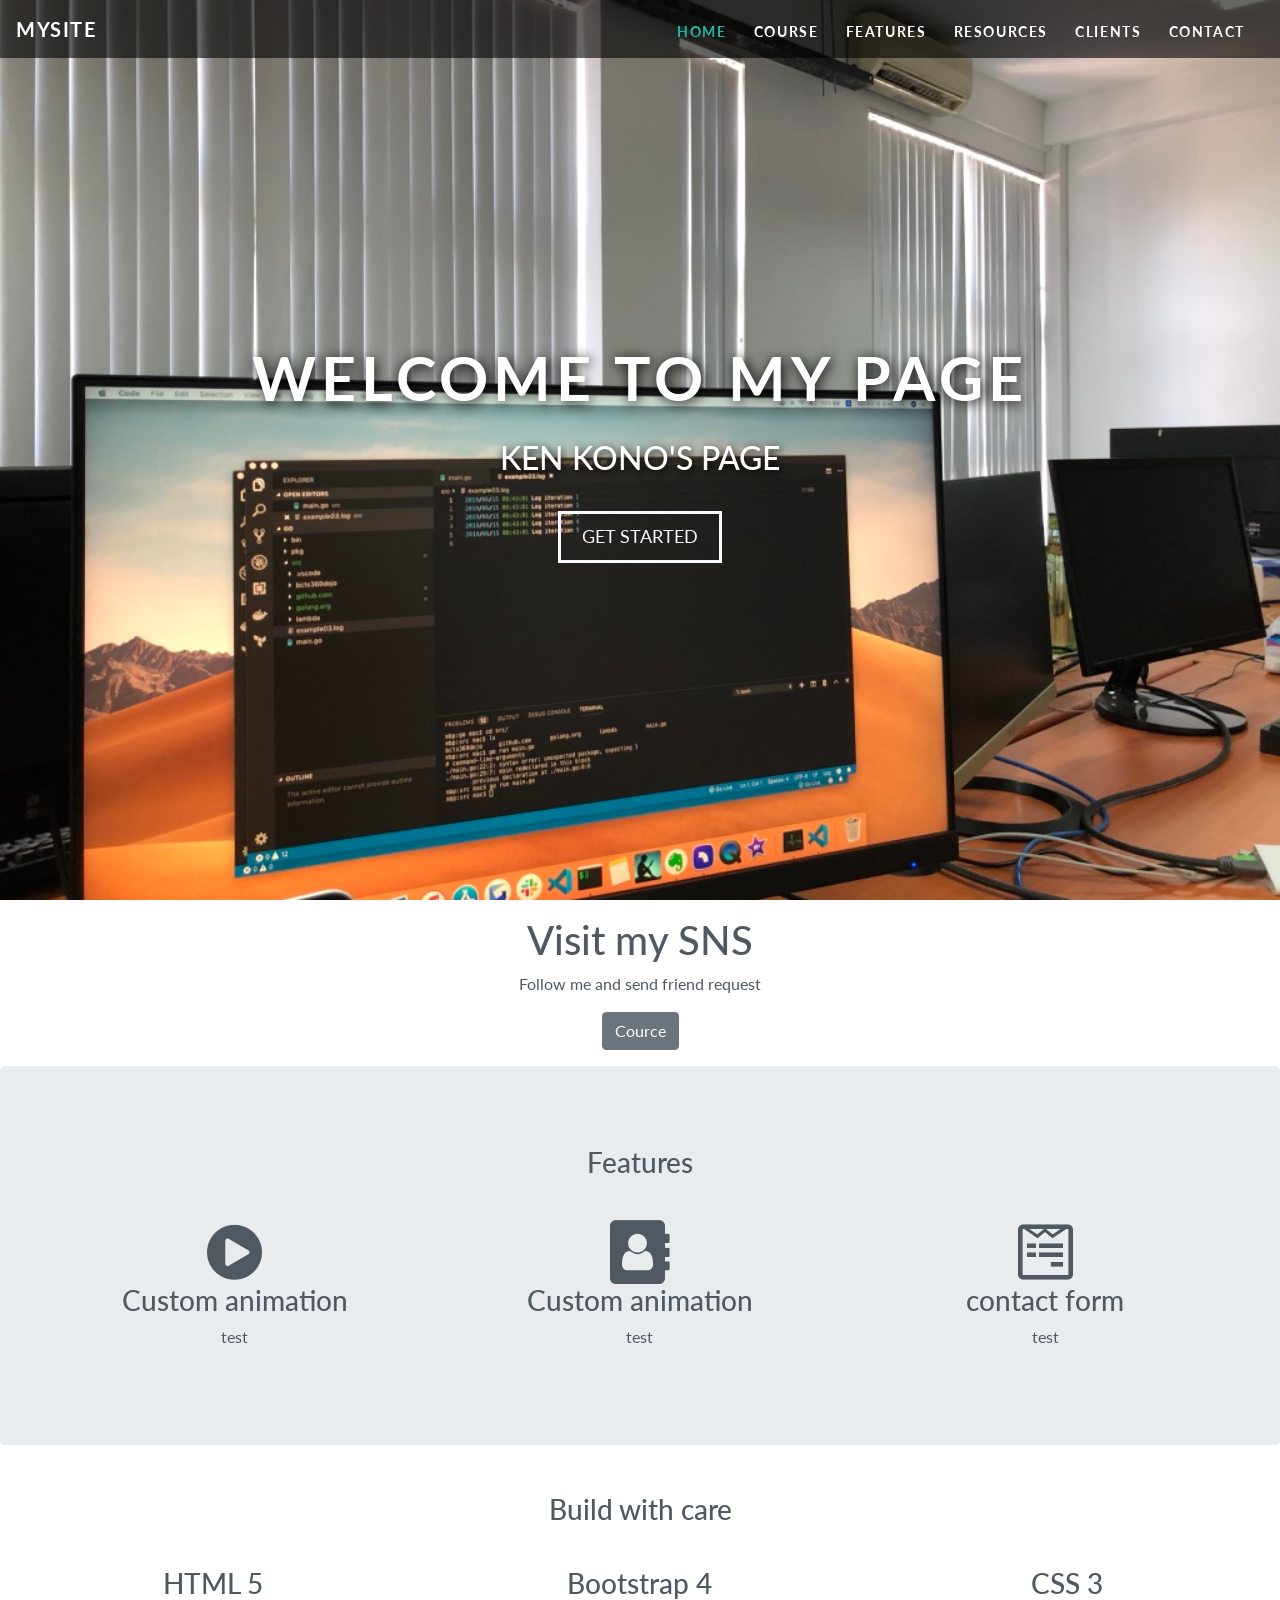
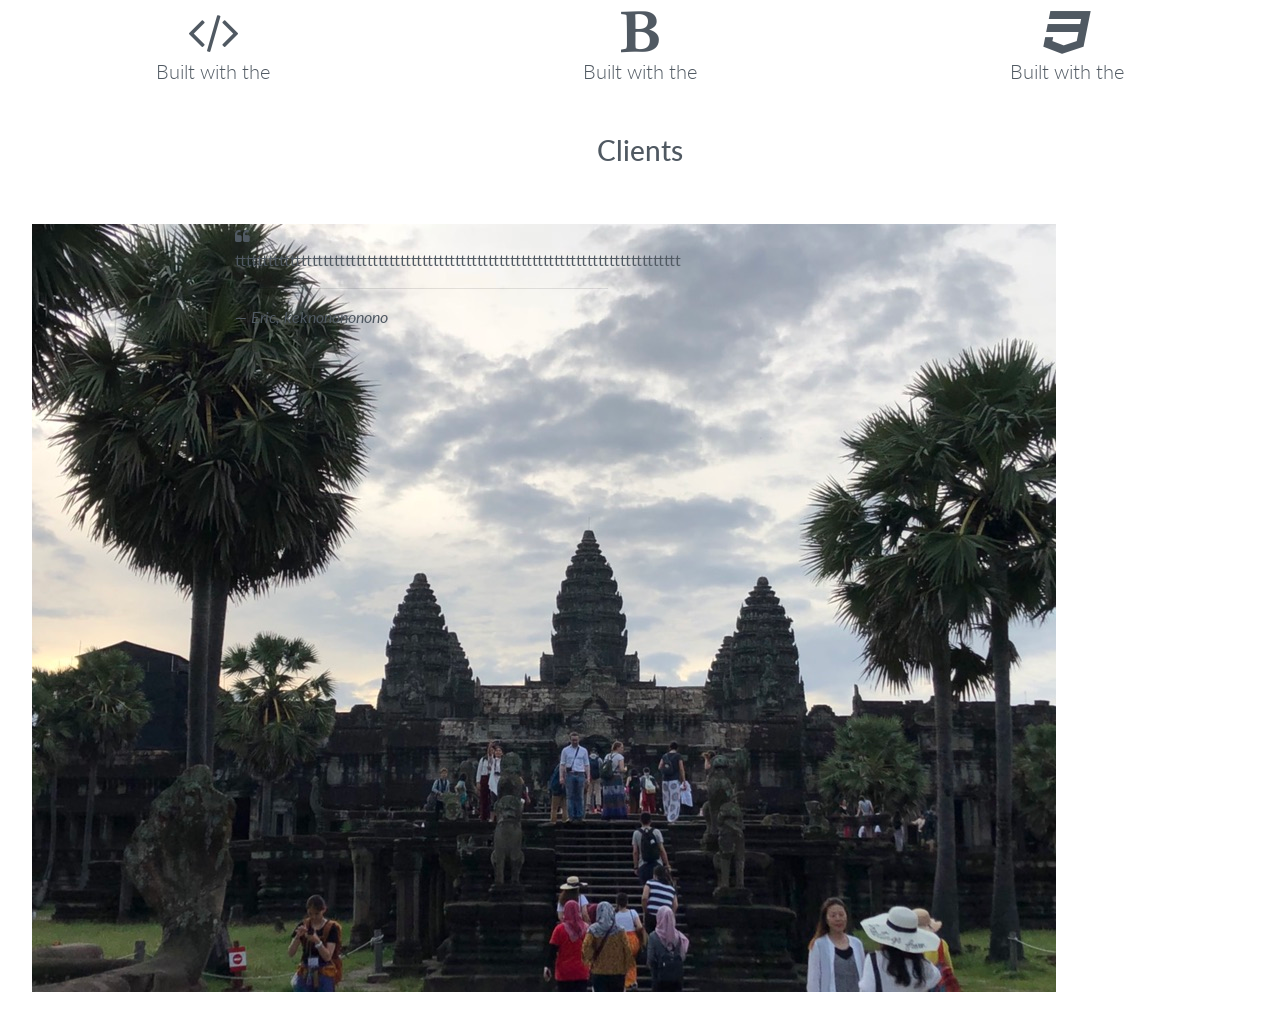
==== bootstrap/boot.html @ 103f983c "first commit" ====
<!DOCTYPE html>
<html lang="en">
<head>
    <meta charset="UTF-8">
    <meta name="viewport" content="width=device-width, initial-scale=1.0">
    <meta http-equiv="X-UA-Compatible" content="ie=edge">
    <title>Document</title>

    <!-- Bootstrap CSS -->
    <link rel="stylesheet" href="https://stackpath.bootstrapcdn.com/bootstrap/4.3.1/css/bootstrap.min.css" integrity="sha384-ggOyR0iXCbMQv3Xipma34MD+dH/1fQ784/j6cY/iJTQUOhcWr7x9JvoRxT2MZw1T" crossorigin="anonymous">
    <!-- custom css -->
    <link rel="stylesheet" href="style2.css">
    <link rel="stylesheet" href="css/fixed.css">
    <!-- awsome font -->
    <link href="https://stackpath.bootstrapcdn.com/font-awesome/4.7.0/css/font-awesome.min.css" rel="stylesheet" integrity="sha384-wvfXpqpZZVQGK6TAh5PVlGOfQNHSoD2xbE+QkPxCAFlNEevoEH3Sl0sibVcOQVnN" crossorigin="anonymous">
</head>
<body data-spy="scroll" data-target="#navbarResponsive">

<!-- home section -->
<div id="home">

<!-- navigation -->
    <nav class="navbar navbar-expand-md navbar-dark bg-dark fixed-top">
        <a class="navbar-brand" href="#">Mysite</a>
        <button class="navbar-toggler" type="button" data-toggle="collapse" data-target="#navbarResponsive">
            <span class="navbar-toggler-icon"></span>
        </button>
        
        <div class="collapse navbar-collapse" id="navbarResponsive">
            <ul class="navbar-nav ml-auto">
                <li class="nav-item">
                    <a href="#home" class="nav-link">Home</a>
                </li>
                <li class="nav-item">
                    <a href="#course" class="nav-link">Course</a>
                </li>
                <li class="nav-item">
                    <a href="#features" class="nav-link">Features</a>
                </li>
                <li class="nav-item">
                    <a href="#resources" class="nav-link">Resources</a>
                </li>
                <li class="nav-item">
                    <a href="#clients" class="nav-link">Clients</a>
                </li>
                <li class="nav-item">
                    <a href="#contact" class="nav-link">Contact</a>
                </li>
            </ul>
        </div>
    </nav>
<!-- end navigation -->

<!-- start landing page -->
    <div class="landing">
        <div class="home-wrap">
            <div class="home-inner"></div>
        </div>
    </div>

    <div class="caption text-center">
        <h1>Welcome to My Page</h1>
        <h3>Ken Kono's page</h3>
        <a href="#course" class="btn btn-outline-light btn-lg">Get Started</a>
    </div>

<!-- end landing page -->

</div>
<!-- end home -->

<!-- course section -->
<div id="course" class="offset">
    <div class="col-12 narrow text-center">
        <h1>Visit my SNS</h1>
        <p>Follow me and send friend request</p>
        <a href="#" class="btn btn-secondary btn-md">Cource</a>
    </div>
</div>

<!-- features section -->
<div id="features" class="offset">

<!-- start jumbotron -->
    <div class="jumbotron">
        <!-- start narrow -->
        <div class="narrow text-center">
            <div class="col-12">
                <h3 class="heading">Features</h3>
                <div class="header-underline"></div> 
            </div>
        </div>
        <!-- end narrow -->

        <!-- start row -->
        <div class="row text-center">
            <div class="col-md-4">
                <div class="feature">
                    <i class="fa fa-play-circle fa-4x" data-fa-transform="shrink-3 up-5"></i>
                    <h3>Custom animation</h3>
                    <p>test</p>
                </div>
            </div>
            <div class="col-md-4">
                <div class="feature">
                    <i class="fa fa-address-book fa-4x" data-fa-transform="shrink-3 up-5"></i>
                    <h3>Custom animation</h3>
                    <p>test</p>
                </div>
            </div>
            <div class="col-md-4">
                <div class="feature">
                    <i class="fa fa-wpforms fa-4x" data-fa-transform="shrink-3 up-5"></i>
                    <h3>contact form</h3>
                    <p>test</p>
                </div>
            </div>

        </div>
        <!-- end row -->

    </div>
<!-- end jumbotoron -->

</div>

<!-- resources section -->
<div id="resources" class="offset">
    <!-- start fixed-background -->
    <div class="fixed-background">
        <!-- start row dark -->
        <div class="row dark text-center">

            <div class="col-12">
                <h3 class="heading">Build with care</h3>
                <div class="header-underline"></div> 
            </div>

            <div class="col-md-4">
                <h3>HTML 5</h3>
                <div class="feature">
                    <i class="fa fa-code fa-3x"></i>
                </div>
                <p class="lead">Built with the</p>
            </div>

            <div class="col-md-4">
                <h3>Bootstrap 4</h3>
                <div class="feature">
                    <i class="fa fa-bold fa-3x"></i>
                </div>
                <p class="lead">Built with the</p>
            </div>

            <div class="col-md-4">
                <h3>CSS 3</h3>
                <div class="feature">
                    <i class="fa fa-css3 fa-3x"></i>
                </div>
                <p class="lead">Built with the</p>
            </div>

        </div>
        <!-- end row dark -->
        <div class="fixed-wrap">
            <div class="fixed"></div>
        </div>
    </div>
    <!-- end fixed-background -->
    
</div>

<!-- clients section -->
<div id="clients" class="offset">

    <!-- start jumbotoron -->
    <div class="jumbotoron">
        <div class="col-12 text-center">
            <h3 class="heading">Clients</h3>
            <div class="header-underline"></div> 
        </div>

        <div class="row">
            <div class="col-md-6 clients">
                <div class="row">
                    <div class="col-md-4">
                        <img src="images/ankhalwat.jpg" alt="">
                    </div>
                    <div class="col-md-8">
                        <blockquote>
                            <i class="fa fa-quote-left"></i>
                            ttttttttttttttttttttttttttttttttttttttttttttttttttttttttttttttttttttttttttttttttt
                            <hr class="clients-hr">
                            <cite>&#8212; Eric, keknonononono</cite>
                        </blockquote>
                    </div>
                </div>
            </div>
        </div>
    </div>
    <!-- end jumbotron -->
    
</div>

<!-- contact section -->
<div id="contact" class="offset">
    
</div>
    

<!-- bootstrap -->
<script src="https://code.jquery.com/jquery-3.3.1.slim.min.js" integrity="sha384-q8i/X+965DzO0rT7abK41JStQIAqVgRVzpbzo5smXKp4YfRvH+8abtTE1Pi6jizo" crossorigin="anonymous"></script>
<script src="https://cdnjs.cloudflare.com/ajax/libs/popper.js/1.14.7/umd/popper.min.js" integrity="sha384-UO2eT0CpHqdSJQ6hJty5KVphtPhzWj9WO1clHTMGa3JDZwrnQq4sF86dIHNDz0W1" crossorigin="anonymous"></script>
<script src="https://stackpath.bootstrapcdn.com/bootstrap/4.3.1/js/bootstrap.min.js" integrity="sha384-JjSmVgyd0p3pXB1rRibZUAYoIIy6OrQ6VrjIEaFf/nJGzIxFDsf4x0xIM+B07jRM" crossorigin="anonymous"></script>
</body>
</html>
---- bootstrap/style2.css ----
@import url('https://fonts.googleapis.com/css?family=Lato:400,700&display=swap');

body {
    overflow-x: hidden;
    font-family: 'Lato', sans-serif;
    color: #505962;
}

/* navigation */

.navbar {
    text-transform: uppercase;
    font-weight: 700;
    font-size: .9rem;
    letter-spacing: .1rem;
    background: rgba(0, 0, 0, 0.6)!important;
}

.navbar-nav li {
    padding-right: .7rem;
}

.navbar-dark .navbar-nav .nav-link {
    color: white;
    padding-top: .8rem;
}

.navbar-dark .navbar-nav .nav-link.active,
.navbar-dark .navbar-nav .nav-link:hover {
    color: #1ebba3;
}

/* landing page */

.home-inner {
    background-image: url(images/desk.jpg);
}

.caption {
    width: 100%;
    max-width: 100%;
    position: absolute;
    top: 38%;
    z-index: 1;
    color: white;
    text-transform: uppercase;
}

.caption h1 {
    font-size: 3.8rem;
    font-weight: 700;
    letter-spacing: .3rem;
    text-shadow: .1rem .1rem .8rem black;
    padding-bottom: 1rem;
}

.caption h3 {
    font-size: 2rem;
    text-shadow: .1rem .1rem .5rem black;
    padding-bottom: 1.6rem;
}

.btn-lg {
    border-width: medium;
    border-radius: 0;
    padding: .6rem 1.3rem;
    font-size: 1.1rem;
}
---- bootstrap/css/fixed.css ----
/*--- Extra Bootstrap Column Padding --*/
[class*="col-"] {
    padding: 1rem;
  }
  
  /*--- Bootstrap Mobile Gutter Fix --*/
  .row, .container-fluid {
  margin-left: 0px!important;
  margin-right: 0px!important;
  }
  
  /*--- Fix for Fixed Navbar jumping on scroll --*/
  .fixed-top  {
   -webkit-backface-visibility: hidden;
  }
  
  /*--- Fixed Landing Page Section --*/
  .landing {
    position: relative;
    width: 100%;
    height: 100vh;
    display: table;
    z-index: -1;
  }
  .home-wrap {
    clip: rect(0, auto, auto, 0);
    position: absolute;
    top: 0;
    left: 0;
    width: 100%;
    height: 100%;
  }
  .home-inner {
    position: fixed;
    display: table;
    top: 0;
    left: 0;
    width: 100%;
    height: 100%;
    background-size: cover;
    background-position: center center;
    -webkit-transform: translateZ(0);
            transform: translateZ(0);
    will-change: transform;
  }
  
  /*--- iOS Fixed Background Image --*/
  .fixed-background {
    position: relative;
    width: 100%;
  }
  .fixed-wrap {
    clip: rect(0, auto, auto, 0);
    position: absolute;
    top: 0;
    left: 0;
    width: 100%;
    height: 100%;
    z-index: -999!important;
  }
  .fixed {
    position: fixed;
    display: block;
    top: 0;
    left: 0;
    width: 100%;
    height: 100%;
    background-size: cover;
    background-position: center center;
    -webkit-transform: translateZ(0);
            transform: translateZ(0);
    will-change: transform;
  }
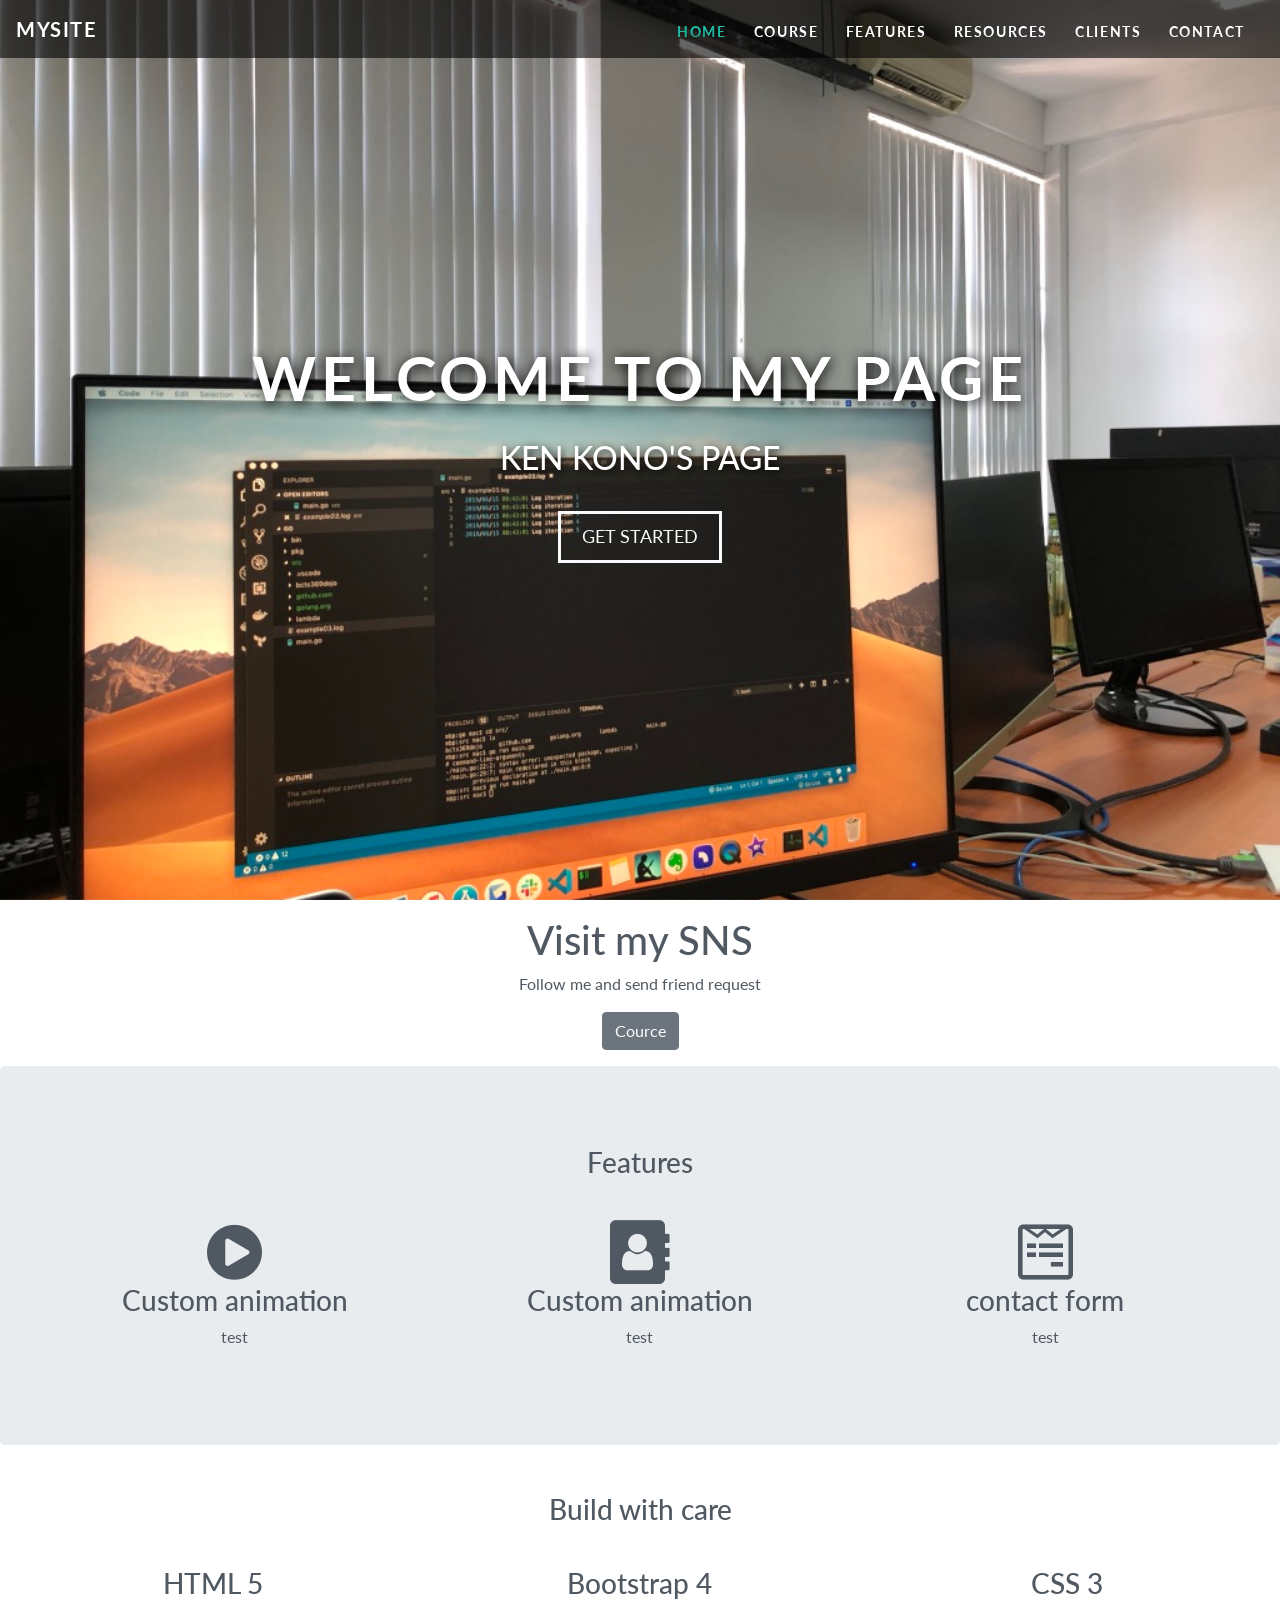
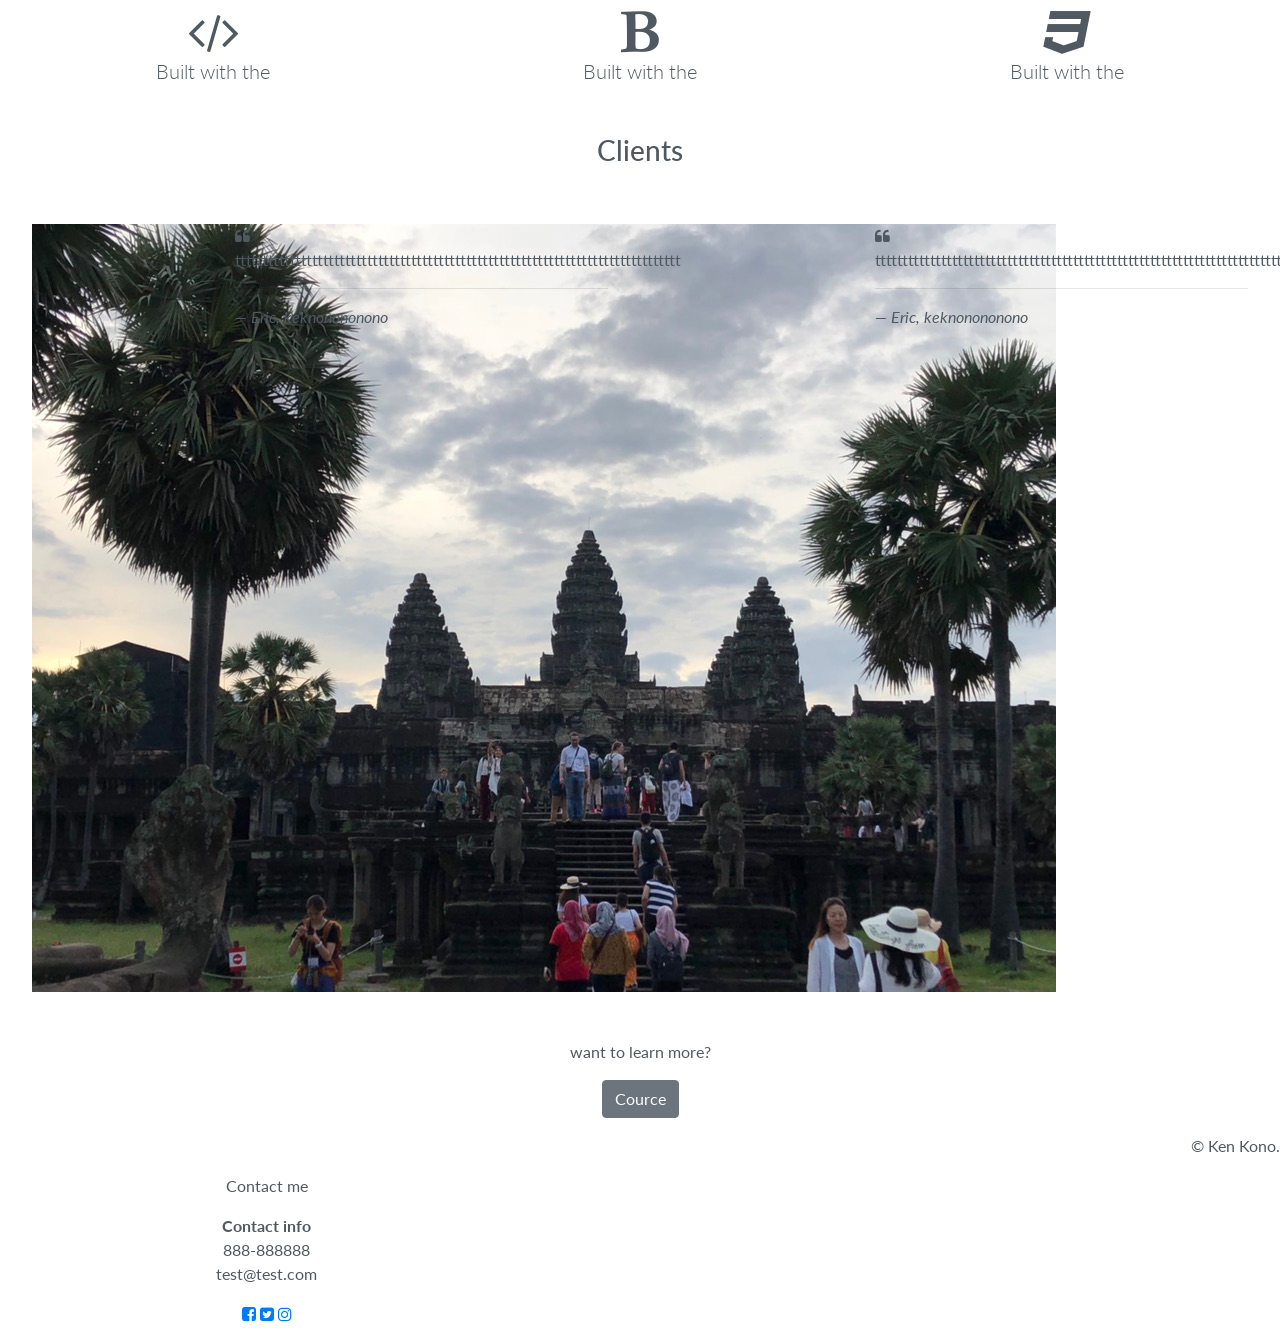
==== commit 366e0d96: "test" ====
--- a/bootstrap/boot.html
+++ b/bootstrap/boot.html
@@ -196,14 +196,52 @@
                     </div>
                 </div>
             </div>
+
+            <div class="col-md-6 clients">
+                <div class="row">
+                    <div class="col-md-4">
+                        <img src="images/facebooklogo.jpg" alt="">
+                    </div>
+                    <div class="col-md-8">
+                        <blockquote>
+                            <i class="fa fa-quote-left"></i>
+                            ttttttttttttttttttttttttttttttttttttttttttttttttttttttttttttttttttttttttttttttttt
+                            <hr class="clients-hr">
+                            <cite>&#8212; Eric, keknonononono</cite>
+                        </blockquote>
+                    </div>
+                </div>
+            </div>
         </div>
     </div>
     <!-- end jumbotron -->
+
+    <div class="col-12 narrow text-center">
+        <p>want to learn more?</p>
+        <a href="#" class="btn btn-secondary btn-md">Cource</a>
+    </div>
     
 </div>
 
 <!-- contact section -->
 <div id="contact" class="offset">
+
+<footer>
+    <div class="row justify-content-center">
+        <div class="col-md-5 text-center">
+            <img src="" alt="">
+            <p>Contact me</p>
+            <strong>Contact info</strong>
+            <p>888-888888<br>test@test.com</p>
+            <a href="https://www.facebook.com/ken.kono.7" target="_blank"><i class="fa fa-facebook-square"></i></a>
+            <a href="https://twitter.com/kenkono5" target="_blank"><i class="fa fa-twitter-square"></i></a>
+            <a href="https://www.instagram.com/recollegekono" target="_blank"><i class="fa fa-instagram"></i></a>
+        </div>
+
+        <hr class="socket">
+        &copy; Ken Kono.
+    </div>
+</footer>
     
 </div>
     
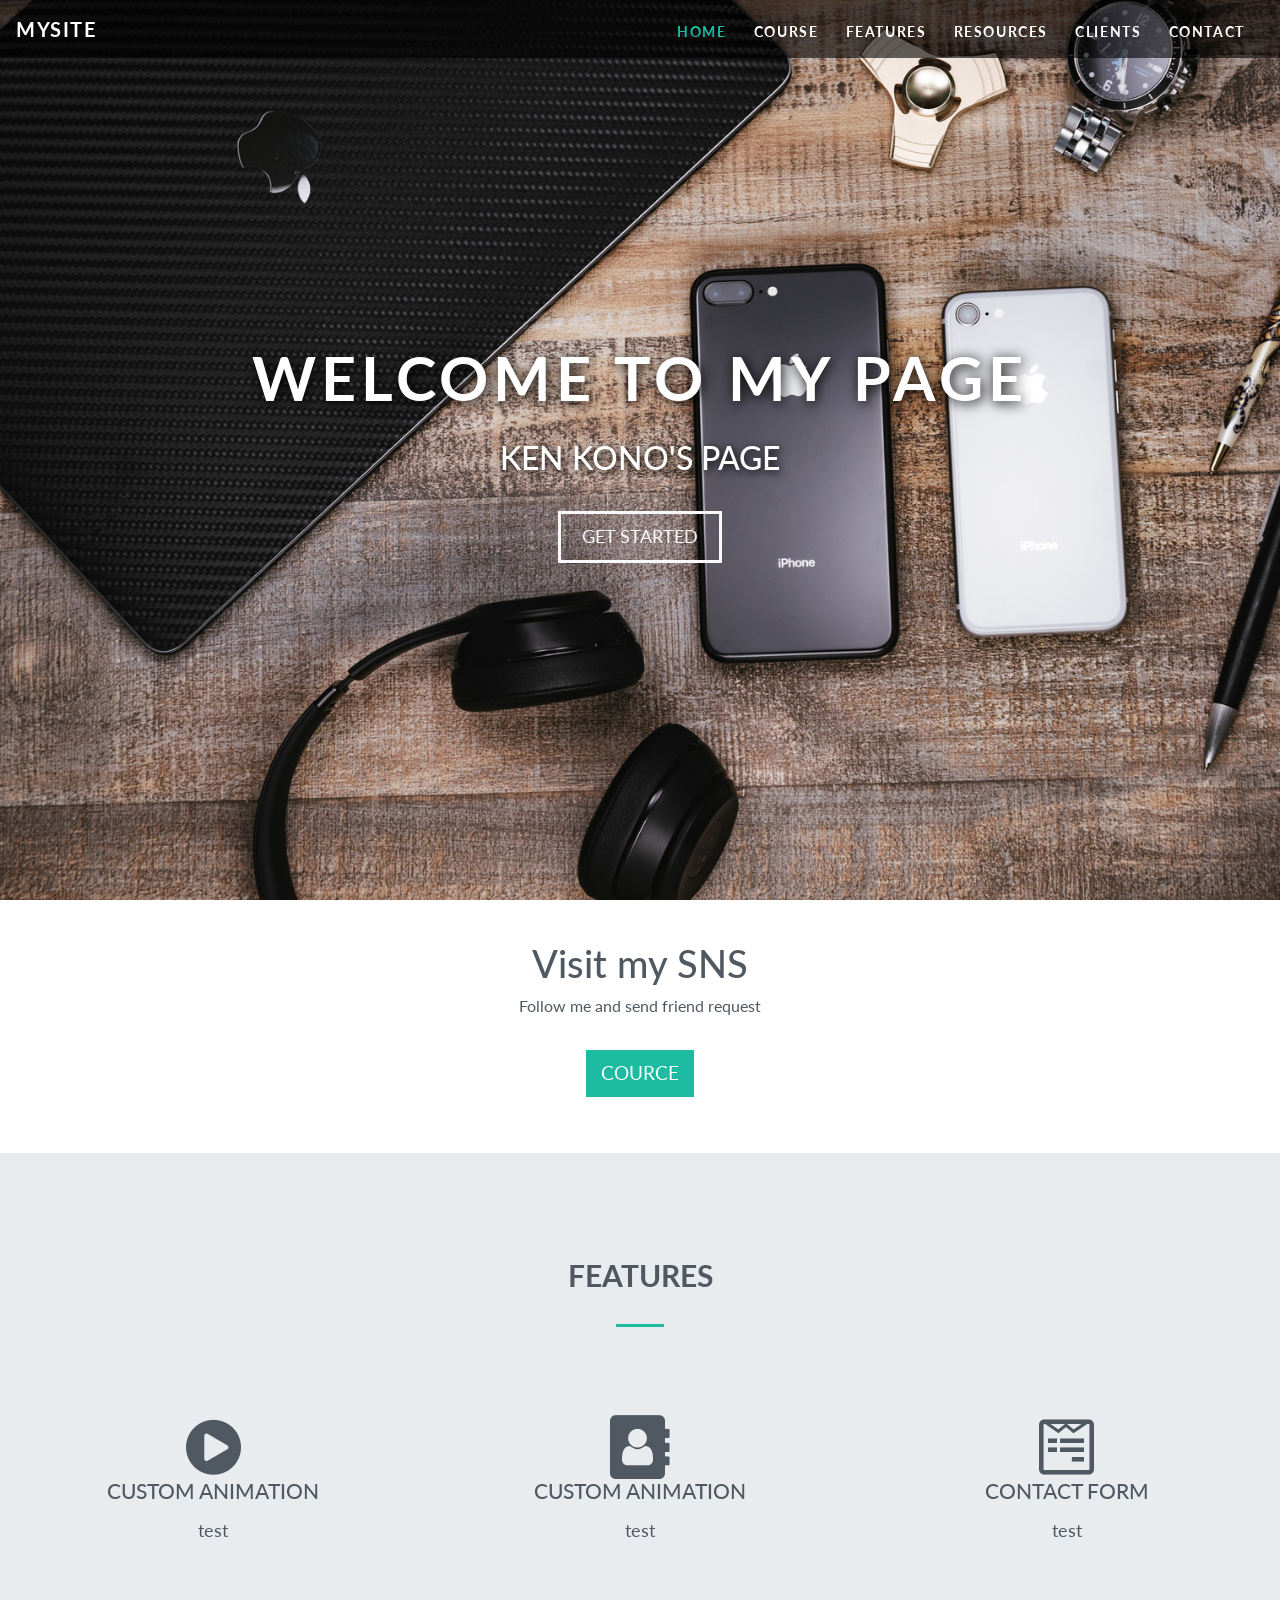
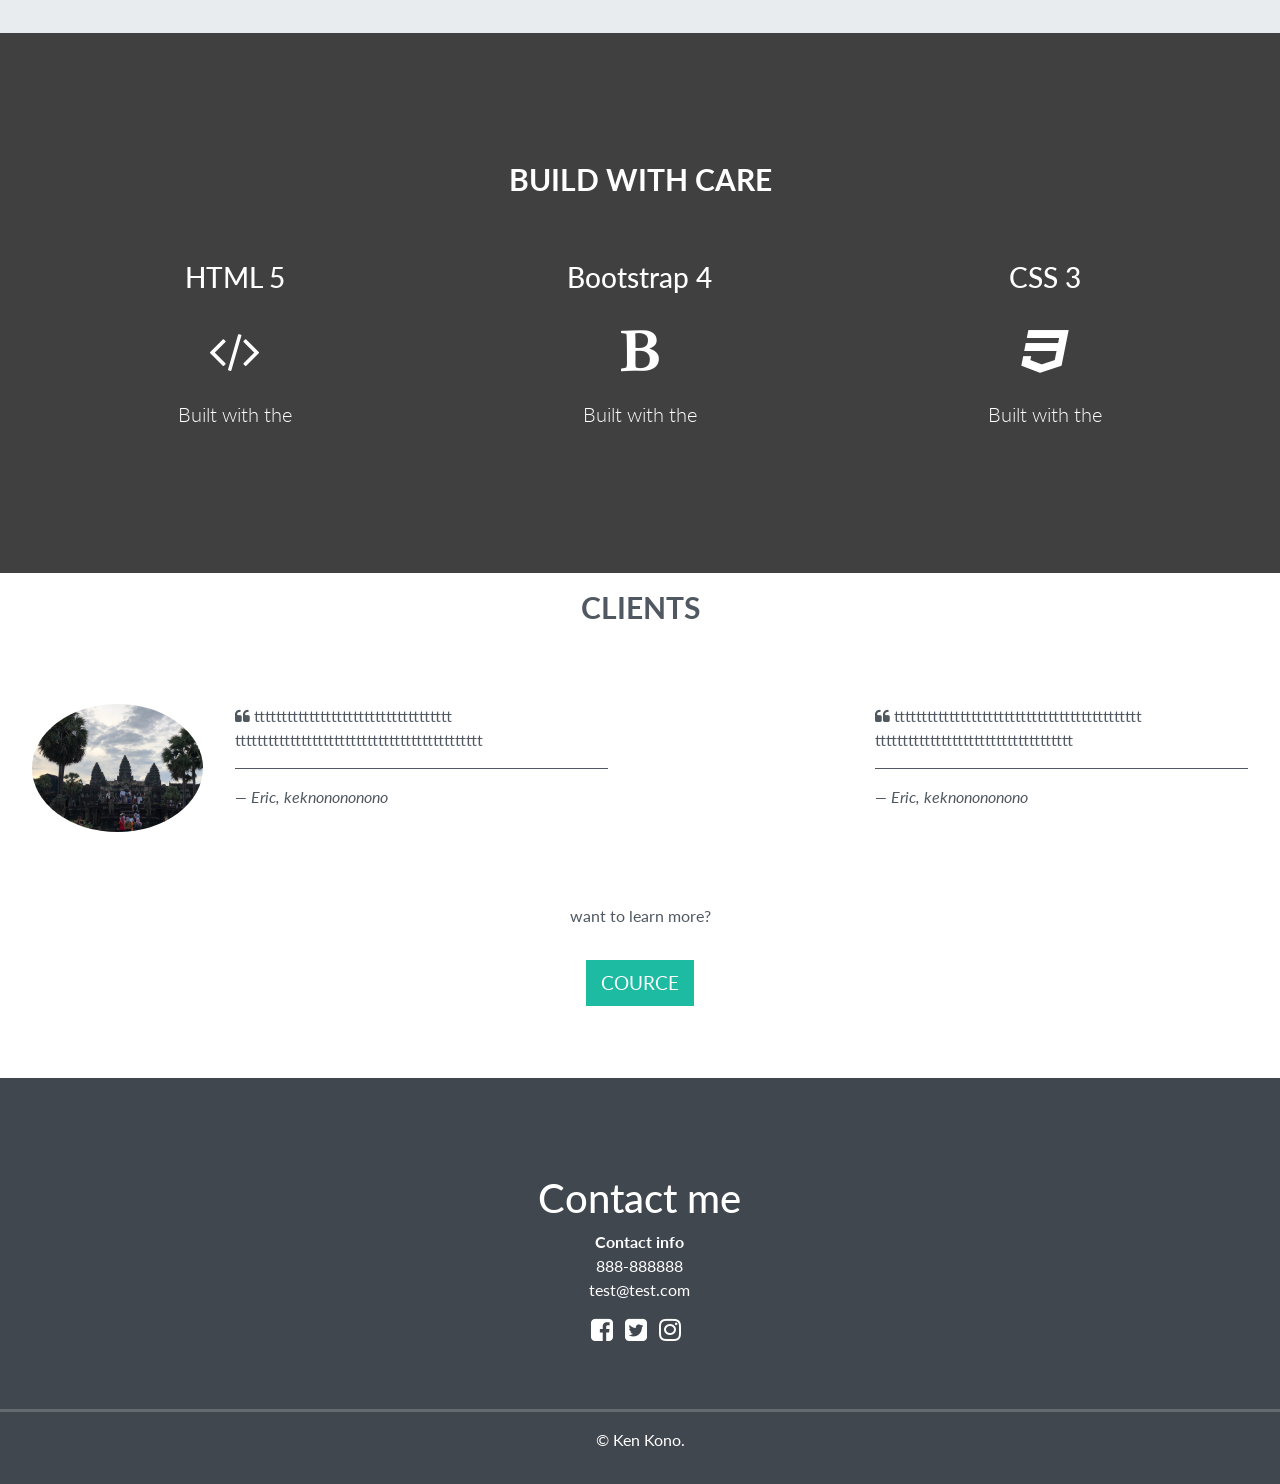
==== commit c6c4bc6a: "finish original" ====
--- a/bootstrap/boot.html
+++ b/bootstrap/boot.html
@@ -87,7 +87,7 @@
         <div class="narrow text-center">
             <div class="col-12">
                 <h3 class="heading">Features</h3>
-                <div class="header-underline"></div> 
+                <div class="heading-underline"></div> 
             </div>
         </div>
         <!-- end narrow -->
@@ -189,7 +189,8 @@
                     <div class="col-md-8">
                         <blockquote>
                             <i class="fa fa-quote-left"></i>
-                            ttttttttttttttttttttttttttttttttttttttttttttttttttttttttttttttttttttttttttttttttt
+                            tttttttttttttttttttttttttttttttttttt
+                            ttttttttttttttttttttttttttttttttttttttttttttt
                             <hr class="clients-hr">
                             <cite>&#8212; Eric, keknonononono</cite>
                         </blockquote>
@@ -205,7 +206,8 @@
                     <div class="col-md-8">
                         <blockquote>
                             <i class="fa fa-quote-left"></i>
-                            ttttttttttttttttttttttttttttttttttttttttttttttttttttttttttttttttttttttttttttttttt
+                            ttttttttttttttttttttttttttttttttttttttttttttt
+                            tttttttttttttttttttttttttttttttttttt
                             <hr class="clients-hr">
                             <cite>&#8212; Eric, keknonononono</cite>
                         </blockquote>
@@ -230,12 +232,12 @@
     <div class="row justify-content-center">
         <div class="col-md-5 text-center">
             <img src="" alt="">
-            <p>Contact me</p>
+            <h1>Contact me</h1>
             <strong>Contact info</strong>
             <p>888-888888<br>test@test.com</p>
-            <a href="https://www.facebook.com/ken.kono.7" target="_blank"><i class="fa fa-facebook-square"></i></a>
-            <a href="https://twitter.com/kenkono5" target="_blank"><i class="fa fa-twitter-square"></i></a>
-            <a href="https://www.instagram.com/recollegekono" target="_blank"><i class="fa fa-instagram"></i></a>
+            <a href="https://www.facebook.com/ken.kono.7" target="_blank"><i class="fa fa-facebook-square sns"></i></a>
+            <a href="https://twitter.com/kenkono5" target="_blank"><i class="fa fa-twitter-square sns"></i></a>
+            <a href="https://www.instagram.com/recollegekono" target="_blank"><i class="fa fa-instagram sns"></i></a>
         </div>
 
         <hr class="socket">
--- a/bootstrap/style2.css
+++ b/bootstrap/style2.css
@@ -6,6 +6,13 @@
     color: #505962;
 }
 
+.offset:before {
+    display: block;
+    content: "";
+    height: 4rem;
+    margin-top: -4rem;
+}
+
 /* navigation */
 
 .navbar {
@@ -33,7 +40,7 @@
 /* landing page */
 
 .home-inner {
-    background-image: url(images/desk.jpg);
+    background-image: url(images/pc_gadjet.jpg);
 }
 
 .caption {
@@ -65,4 +72,167 @@
     border-radius: 0;
     padding: .6rem 1.3rem;
     font-size: 1.1rem;
+}
+
+/* cource section */
+
+.narrow {
+    width: 75%;
+    margin: 1.5rem auto;
+    padding-top: 2rem;
+}
+
+.narrow h1 {
+    font-size: 2.4rem;
+}
+
+.btn-secondary {
+    border-width: medium;
+    border-radius: 0;
+    text-transform: uppercase;
+    font-size: 1.2rem;
+    padding: .6rem 1,2rem;
+    margin: 1rem;
+    color: white;
+    background-color: #1ebba3;
+    border-color: #1ebba3;
+}
+
+.btn-secondary:hover {
+    background-color: #189582;
+    border-color: #189582;
+}
+
+/* feature section */
+
+.jumbotron {
+    margin-bottom: 0;
+    padding: 2rem 0 3.5rem;
+    border-radius: 0;
+}
+
+h3.heading {
+    font-size: 1.9rem;
+    font-weight: 700;
+    text-transform: uppercase;
+    margin-bottom: 1.9rem;
+}
+
+.heading-underline {
+    width: 3rem;
+    height: .2rem;
+    background-color: #1ebba3;
+    margin: 0 auto 2rem;
+}
+
+/* .feature svg.svg-inline--fa {
+    color: #1ebba3;
+} */
+
+.feature h3 {
+    font-size: 1.3rem;
+    text-transform: uppercase;
+    padding-bottom: .4rem;
+}
+
+.feature p {
+    font-size: 1.1rem;
+}
+
+/* resources section */
+
+.fixed {
+    background-image: url(images/numbers.jpg)
+}
+
+.dark {
+    background-color: rgba(0, 0, 0, 0.75);
+    color: white;
+    padding: 7rem 2rem;
+}
+
+.fixed-background h3 {
+    margin-bottom: 2rem;
+}
+
+.fixed-background p {
+    margin-top: 1.5rem;
+}
+
+/* clients section */
+
+.clients img {
+    width: 100%;
+    border-radius: 50%;
+}
+
+blockquote .svg-inline--fa {
+    color: #1ebba3;
+    margin: 1rem;
+}
+
+.clients-hr {
+    border-top: .05rem solid;
+}
+
+/* contact section */
+
+footer {
+    background-color: #40474e;
+    color: white;
+    padding: 2rem 0 2rem;
+    margin-top: 1rem;
+}
+
+footer img {
+    height: 3rem;
+    margin: 1.5rem 0;
+}
+
+footer a {
+    color: white;
+}
+
+footer .sns:before {
+    font-size: 1.6rem;
+    margin: 1.2rem .5rem 0 0;
+}
+footer .sns:hover {
+    color: #1ebba3;
+}
+
+hr.socket {
+    width: 100%;
+    border-top: .2rem solid #666b71;
+    margin-top: 3rem;
+}
+
+/* media query */
+
+@media (max-width: 767px) {
+    .caption h1 {
+        font-size: 2.3rem;
+        letter-spacing: .15rem;
+        padding-bottom: .5rem;
+    }
+    
+    .caption h3 {
+        font-size: 1.2rem;
+        padding-bottom: 1.2rem;
+    }
+    
+    .btn-lg {
+        padding: .5rem 1rem;
+        font-size: 1rem;
+    }
+
+    .narrow h1 {
+        font-size: 1.5rem;
+    }
+
+    .clients img {
+        max-width: 50%;
+        display: block;
+        margin: 0 auto;
+    }
 }
